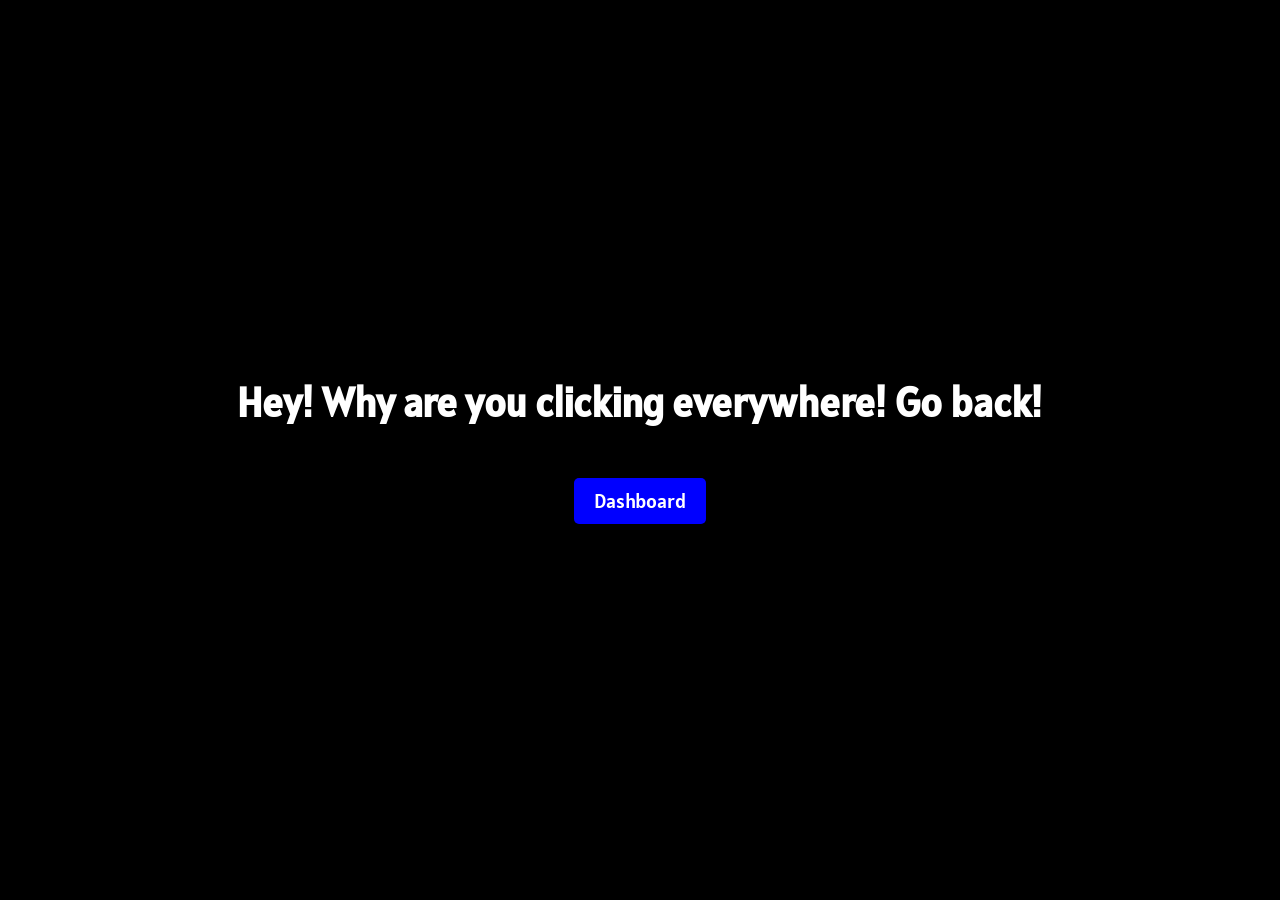
==== secret.html @ fa2cadce "Dashboard" ====
<!DOCTYPE html>
<html lang="en">
<head>
    <link rel="stylesheet" href="style.css">
    <meta charset="UTF-8">
    <meta name="viewport" content="width=device-width, initial-scale=1.0">
    <title>Document</title>
</head>
<body style="background-color: black; color: white;" class="secret">
    <h1>Hey! Why are you clicking everywhere! Go back!</h1>

    <a href="index.html" class="button-secret">Dashboard</a>
</body>
</html>
---- style.css ----
@import url(https://fonts.bunny.net/css?family=alatsi:400);


* {
    margin: 0;
    padding: 0;
}



body, html {
    height: 100%;
    width: 100%;
    background-color: #05070e;
    display: flex;
    align-items: center;

    font-family: "Alatsi";
    font-size: 16px;
}

.container {
    height: 70%;
    width: 100%;
    display: grid;
    grid-template-columns: 1fr 4fr;
    grid-template-rows: 1fr 4fr;

    grid-template-areas: 
    "sidebar header"
    "sidebar main";

}



/*header*/

.header {
    grid-area: header;
    z-index: 1;
    
    background-color: #1e293b;
    box-shadow: 1px 5px 10px rgb(247, 246, 246, 0.3);
    color: white;
    padding-right: 40px;
    padding-left: 40px;
    padding-top: 10px;
    padding-bottom: 10px;

    display: grid;
    grid-template-columns: 2fr 1fr;
    grid-template-rows: 1fr 1fr;
    grid-template-areas: 
    "top-left top-right"
    "bottom-left bottom-right"
    ;
}

.top-left-header {
    grid-area: top-left;
    display: flex;
    align-items: center;
    gap: 10px;
}

.top-right-header {
    grid-area: top-right;

    display: flex;
    align-items: center;
    justify-content: end;
    gap: 20px;
}

.bottom-left-header {
    grid-area: bottom-left;
    display: flex;
    align-items: center;
    gap: 10px;
}

.name-space {
    display: flex;
    flex-direction: column;
    gap: 5px;
}

.bottom-right-header {
    grid-area: bottom-right;
    display: flex;
    gap: 20px;
    align-items: center;
}


.search-icon, .bell-icon {
    filter: invert(1);
    height: 20px;
    width: 20px;
}

.profile {
    width: 60px;
    height: 60px;
    border-radius: 50%;
    object-fit: cover;
}

.tiny-profile {
    width: 30px;
    height: 30px;
    border-radius: 50%;
    object-fit: cover;
}

input {
    width: 400px;
    background-color: rgb(56, 56, 56);
    color: white;
    border-radius: 10px;
    padding: 2px;

    border: none;
    outline: none;
    
}

.tiny-text {
    font-size: 12px;
}

.name {
    font-size: 18px;
}

button {
    border-radius: 20px;
    padding: 8px;
    width: 70px;
    font-size: 12px;
    outline: none;
    border: none;
    background-color: #2563eb;
}




/*-------Sidebar------*/




.sidebar {
    grid-area: sidebar;
    background-color: #2563eb;
    z-index: 2;


}

.sidebar-container {
    height: 55%;
    display: flex;
    flex-direction: column;
    gap: 50px;
    padding: 18px;
}

.top-links, .bottom-links {
    height: 100%;
    display: flex;
    flex-direction: column;
    gap: 20px;
}

.sidebar-item {
    display: flex;
    flex-direction: row;
    align-items: center;
    gap: 15px;
}

.icon {
    height: 16px;
    width: auto;
}

.dashboard {
    height: 35px;
    width: auto;
    padding: 0;
    margin: 0;
}

.sidebar-item-dashboard {
    display: flex;
    gap: 6px;
    padding: 8px;
    align-items: center;
    margin-bottom: 10px;
    font-size: 20px;
}




/*----------Main-------*/




.main {
    
    grid-area: main;
    background-color: #111827;

    display: grid;
    grid-template-columns: 3fr 1fr;
    grid-template-rows: 1fr 1fr;
    grid-template-areas: 
    "projects announcements"
    "projects trending"
    ;

    color: white;
    padding: 25px 22px 35px 15px;
    gap: 10px;
}

.projects {
    height: 100%;
    grid-area: projects;
    display: flex;
    flex-direction: column;
    gap: 10px;
    padding-right: 5px;
}

.projects-box {
    flex: 1;

    display: grid;
    grid-template-columns: repeat(auto-fit, minmax(250px, 1fr));
    gap: 20px;
}

.card {
    background-color: black;

    display: flex;
    flex-direction: column;
    justify-content: space-between;
    border-radius: 10px;
    padding: 20px 10px 10px 20px;

    border-left: 6px solid rgb(185, 136, 0);
    box-shadow: 2px 3px 5px rgba(255, 255, 255, 0.253);

}

.card-buttons {
    display: flex;
    gap: 10px;
    justify-content: end;
}

.card-info {
    display: flex;
    flex-direction: column;
    gap: 0px;
}

.projects-text {
    font-size: 12px;
    color: rgb(219, 219, 219);
}


.card img {
    height: 20px;
    width: 20px;
    filter: invert(1);
}




/*------Announcements-----*/



.announcements {
    grid-area: announcements;

    display: flex;
    flex-direction: column;
    gap: 10px;
}

.announcements-box {
    flex: 1;

    background-color: black;
    border-radius: 10px;
    box-shadow: 2px 3px 5px rgba(255, 255, 255, 0.253);

    display: flex;
    flex-direction: column;
    gap: 8px;
    padding: 20px;
    justify-content: center;

    font-size: 10px;
}

.site-maintenance-text,
.community-share-day-text,
.updated-privacy-policy-text {
    color: gray;
    font-size: 9px;
}

.border {
    height: 1px;
    background-color: gray;
}

/*-------Trending-------*/



.trending {
    grid-area: trending;

    display: flex;
    flex-direction: column;
    gap: 10px;
    padding-top: 0px;
}

.trending-box {
    flex: 1;

    background-color: black;
    border-radius: 10px;
    box-shadow: 2px 3px 5px rgba(255, 255, 255, 0.253);

    display: flex;
    flex-direction: column;
    padding: 15px;
    gap: 10px;
    justify-content: center;
}

.person {
    display: flex;
    flex-direction: row;
    gap: 10px;

}

.trending-name {
    font-size: 12px;
}

.trending-project {
    font-size: 10px;
}

.trending-profile {
    width: 42px;
    height: 42px;
    border-radius: 50%;
    object-fit: cover;
}







/*----others----*/



img {
    display: block;
}

a {
    color: black;
    text-decoration: none;
}

.button-secret {
    display: inline-block;
    padding: 10px 20px;
    background-color: blue;
    color: white;
    text-decoration: none;
    border-radius: 5px;
}

.secret {
    display: flex;
    flex-direction: column;
    align-items: center;
    justify-content: center;
    gap: 50px;
}

@media (min-width: 1000px) {
    .container {
        height: 100%;
        width: 70%
    }
    body, html {
        justify-content: center;
        font-size: 20px;
    }
    .announcements-box {
        gap: 20px;
        font-size: 15px;
    }
    .site-maintenance-text,
    .community-share-day-text,
    .updated-privacy-policy-text {
        color: gray;
        font-size: 13px;
    }
    .trending-name {
        font-size: 17px;
    }

    .trending-project {
        font-size: 15px;
    }

    .trending-profile {
        width: 60px;
        height: 60px;
        border-radius: 50%;
        object-fit: cover;
    }
    .trending-box {
        gap: 15px;
    }
    .projects-text {
        font-size: 16px;
    }



    /*----header----*/

    .search-icon, .bell-icon {
        filter: invert(1);
        height: 30px;
        width: 30px;
    }

    .profile {
        width: 85px;
        height: 85px;
        border-radius: 50%;
        object-fit: cover;
    }

    .tiny-profile {
        width: 60px;
        height: 60px;
        border-radius: 50%;
        object-fit: cover;
    }

    input {
        width: 600px;
        height: 25px;
        background-color: rgb(56, 56, 56);
        color: white;
        border-radius: 15px;
        padding: 4px;

        border: none;
        outline: none;
        
    }

    .tiny-text {
        font-size: 16px;
    }

    .name {
        font-size: 24px;
    }

    button {
        border-radius: 30px;
        padding: 10px;
        width: 90px;
        height: 40px;
        font-size: 16px;
        outline: none;
        border: none;
        background-color: #2563eb;
    }




    /*-----sidebar------*/

    .sidebar {
        grid-area: sidebar;
        background-color: #2563eb;
        z-index: 2;


    }

    .sidebar-container {
        height: 55%;
        display: flex;
        flex-direction: column;
        gap: 70px;
        padding: 24px;
    }

    .top-links, .bottom-links {
        height: 100%;
        display: flex;
        flex-direction: column;
        gap: 30px;
    }

    .sidebar-item {
        display: flex;
        flex-direction: row;
        align-items: center;
        gap: 22.5px;
    }

    .icon {
        height: 22px;
        width: auto;
    }

    .dashboard {
        height: 45px;
        width: auto;
        padding: 0;
        margin: 0;
    }

    .sidebar-item-dashboard {
        display: flex;
        gap: 8px;
        padding: 10px;
        align-items: center;
        margin-bottom: 15px;
        font-size: 25px;
    }
}
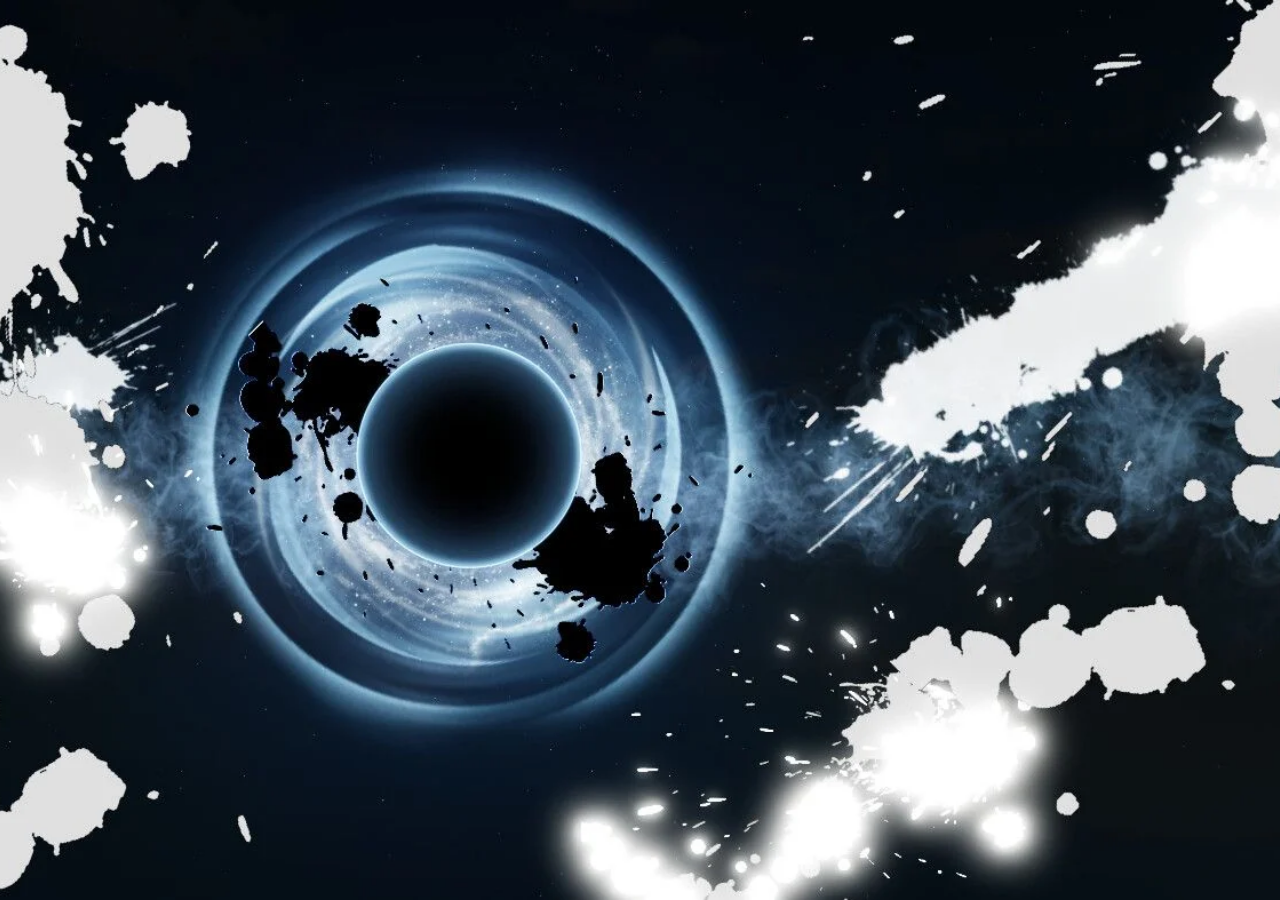
==== commit ca310c60: "Dashboard" ====
--- a/secret.html
+++ b/secret.html
@@ -6,9 +6,7 @@
     <meta name="viewport" content="width=device-width, initial-scale=1.0">
     <title>Document</title>
 </head>
-<body style="background-color: black; color: white;" class="secret">
-    <h1>Hey! Why are you clicking everywhere! Go back!</h1>
-
-    <a href="index.html" class="button-secret">Dashboard</a>
+<body class="secret-body" style="background-color: black; color: white;" class="secret">
+    <a href="index.html" class="button-secret"></a>
 </body>
 </html>
--- a/style.css
+++ b/style.css
@@ -4,11 +4,12 @@
 * {
     margin: 0;
     padding: 0;
-}
-
+    box-sizing: border-box;
+}
 
 
 body, html {
+    overflow: hidden;
     height: 100%;
     width: 100%;
     background-color: #05070e;
@@ -119,7 +120,8 @@
     background-color: rgb(56, 56, 56);
     color: white;
     border-radius: 10px;
-    padding: 2px;
+    padding: 3px;
+    padding-left: 7px;
 
     border: none;
     outline: none;
@@ -180,6 +182,9 @@
     flex-direction: row;
     align-items: center;
     gap: 15px;
+
+    border-radius: 8px;
+    transition: 0.2s;
 }
 
 .icon {
@@ -201,6 +206,8 @@
     align-items: center;
     margin-bottom: 10px;
     font-size: 20px;
+
+    transition: 0.2s;
 }
 
 
@@ -258,6 +265,7 @@
     border-left: 6px solid rgb(185, 136, 0);
     box-shadow: 2px 3px 5px rgba(255, 255, 255, 0.253);
 
+    transition: 0.2s;
 }
 
 .card-buttons {
@@ -313,6 +321,7 @@
     justify-content: center;
 
     font-size: 10px;
+    transition: 0.2s;
 }
 
 .site-maintenance-text,
@@ -352,6 +361,7 @@
     padding: 15px;
     gap: 10px;
     justify-content: center;
+    transition: 0.2s;
 }
 
 .person {
@@ -396,23 +406,149 @@
 }
 
 .button-secret {
-    display: inline-block;
-    padding: 10px 20px;
-    background-color: blue;
-    color: white;
-    text-decoration: none;
-    border-radius: 5px;
-}
+    background-color: rgba(255, 255, 255, 0);
+    width: 240px;
+    height: 240px;
+    border-radius: 50%;
+    margin-left: 168px;
+    margin-top: 8px;
+}
+
 
 .secret {
     display: flex;
     flex-direction: column;
-    align-items: center;
-    justify-content: center;
-    gap: 50px;
-}
+}
+
+.secret-body {
+    background-image: url("icons/void.webp");
+    background-size: cover;
+    background-position: center;
+    background-repeat: no-repeat;
+}
+
+.projects-header {
+    display: flex;
+    justify-content: start;
+}
+
+
+/*-------Hover--------*/
+
+
+
+.card:hover {
+    transform: translateY(-4px);
+    box-shadow: 4px 7px 10px rgba(255, 255, 255, 0.253);
+}
+
+.sidebar-item:hover {
+    transform: translateX(5px);
+}
+
+.sidebar-item-dashboard:hover {
+    transform: scale(1.05);
+}
+
+button {
+    transition: 0.2s;
+}
+
+button:hover {
+    transform: scale(1.1);
+}
+
+.card-buttons a {
+    transition: 0.2s;
+}
+
+.card-buttons a:hover {
+    transform: translateY(-5px)
+}
+
+.profile, .tiny-profile, .trending-profile {
+    transition: 0.2s;
+}
+.profile:hover, .trending-profile:hover {
+    transform: scale(1.2);
+}
+.trending-profile:active {
+    transform: scale(2);
+}
+
+.announcements-box:hover, .trending-box:hover {
+    transform: translateY(-4px);
+    box-shadow: 4px 7px 10px rgba(255, 255, 255, 0.253);
+}
+
+.announcements-text, .trending-text, .projects-heading {
+    transition: 0.2s;
+}
+.announcements-text:hover, .trending-text:hover, .projects-heading:hover {
+    transform: scale(1.08);
+    text-shadow: 2px 2px 5px rgba(255, 255, 255, 0.253);
+}
+
+.trending-name-project {
+    transition: 0.2s;
+}
+.trending-name-project:hover {
+    transform: scale(1.1);
+}
+
+.site-maintenance, .community-share-day, .updated-privacy-policy {
+    transition: 0.2s;
+    transform-origin: left center;
+}
+.site-maintenance:hover, .community-share-day:hover, .updated-privacy-policy:hover {
+    transform: scale(1.1);
+    cursor: none;
+}
+.name-space {
+    transition: 0.2s;
+}
+.name-space:hover {
+    transform: translateX(10px) scale(1.035);
+    
+}
+
+.bell-icon, .tiny-profile, .tiny-name, .search-icon, input {
+    transition: 0.2s;
+}
+.bell-icon:hover, .tiny-name:hover {
+    transform: translateY(-5px);
+}
+.tiny-profile:hover {
+    transform: translateY(-6px) scale(1.1);
+}
+.search-icon:hover {
+    transform: scale(1.2);
+}
+input {
+    transform-origin: left center;
+}
+input:hover {
+    transform: scaleY(1.2) scaleX(1.1);
+}
+/*--------big screen--------*/
+
 
 @media (min-width: 1000px) {
+    .site-maintenance, .community-share-day, .updated-privacy-policy {
+        padding-right: 5px;
+    }
+    .button-secret {
+        background-color: rgba(255, 255, 255, 0);
+        margin-right: 620px;
+        margin-top: 15px;
+        width: 298px;
+        height: 298px;
+    }
+    * {
+        margin: 0;
+        padding: 0;
+        box-sizing: border-box;
+    }
     .container {
         height: 100%;
         width: 70%
